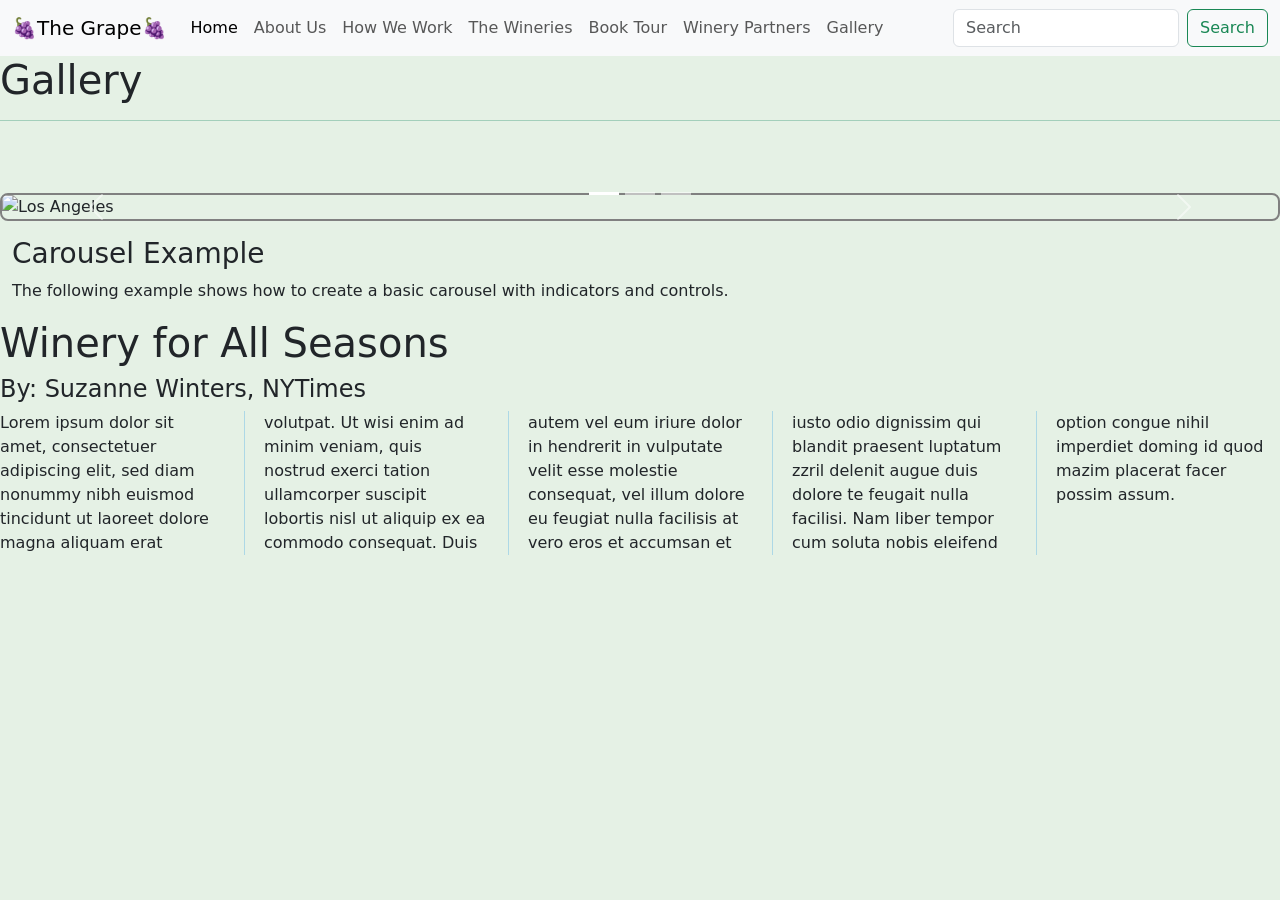
==== Gallery.html @ 32038452 "Add img to gallery page" ====
<!DOCTYPE html>
<html lang="en">

<head>
  <meta charset="UTF-8">
  <meta name="viewport" content="width=device-width, initial-scale=1.0">
  <title>Winery Partners</title>

  <link href="https://cdn.jsdelivr.net/npm/bootstrap@5.3.2/dist/css/bootstrap.min.css" rel="stylesheet"
    integrity="sha384-T3c6CoIi6uLrA9TneNEoa7RxnatzjcDSCmG1MXxSR1GAsXEV/Dwwykc2MPK8M2HN" crossorigin="anonymous">


  <script src="https://cdn.jsdelivr.net/npm/bootstrap@5.3.2/dist/js/bootstrap.bundle.min.js"
    integrity="sha384-C6RzsynM9kWDrMNeT87bh95OGNyZPhcTNXj1NW7RuBCsyN/o0jlpcV8Qyq46cDfL"
    crossorigin="anonymous"></script>

  <style>
  .newspaper {
    column-count: 5;
    column-gap: 40px;
    column-rule-style: solid;
    column-rule-width: 1px;
    column-rule-color: lightblue;
  }

  </style>

<link rel="stylesheet" href="css/style.css">

</head>



<body>

   <nav class="navbar navbar-expand-lg bg-body-tertiary">
    <div class="container-fluid">
     <a class="navbar-brand" href="#">🍇The Grape🍇</a>
      <button class="navbar-toggler" type="button" data-bs-toggle="collapse" data-bs-target="#navbarSupportedContent"
        aria-controls="navbarSupportedContent" aria-expanded="false" aria-label="Toggle navigation">
        <span class="navbar-toggler-icon"></span>
      </button>
      <div class="collapse navbar-collapse" id="navbarSupportedContent">
        <ul class="navbar-nav me-auto mb-2 mb-lg-0">
          <li class="nav-item">
            <a class="nav-link active" aria-current="page" href="/#home">Home</a>
          </li>
         
                   
          <li class="nav-item">
            <a class="nav-link" href="/#aboutus">About Us</a>
          </li>
          <li class="nav-item">
            <a class="nav-link" href="/#howwework">How We Work</a>
          </li>
          <li class="nav-item">
            <a class="nav-link" href="/#thewineries">The Wineries</a>
          </li>
          <li class="nav-item">
            <a class="nav-link" href="/#booktour">Book Tour</a>
          </li>
          <li class="nav-item">
            <a class="nav-link" href="/WineryPartners.html">Winery Partners</a>
            </li>   
            <li class="nav-item">
              <a class="nav-link" href="/Gallery.html">Gallery</a>
              </li>  
            

        </ul>
        <form class="d-flex" role="search">
          <input class="form-control me-2" type="search" placeholder="Search" aria-label="Search">
          <button class="btn btn-outline-success" type="submit">Search</button>
        </form>
      </div>
    </div>
  </nav>



<H1>Gallery</h1>
<div class="h4 pb-2 mb-4 text-success border-bottom border-success-subtle"></div>
<br>
<br>


  <body>
  
<!-- Carousel -->
<div id="demo" class="carousel slide" data-bs-ride="carousel">

  <!-- Indicators/dots -->
  <div class="carousel-indicators">
    <button type="button" data-bs-target="#demo" data-bs-slide-to="0" class="active"></button>
    <button type="button" data-bs-target="#demo" data-bs-slide-to="1"></button>
    <button type="button" data-bs-target="#demo" data-bs-slide-to="2"></button>
  </div>
  
  <!-- The slideshow/carousel -->
  <div class="carousel-inner">
    <div class="carousel-item active">
      <img src="https://media.istockphoto.com/id/851003496/photo/vineyard-in-winter.jpg?s=612x612&w=0&k=20&c=q_4CbNfBuMh-rvE0OznR-K16FC6zSnBEAUK3tKQ2Fi0=" alt="Los Angeles" class="d-block" style="width:100%">
    </div>
    <div class="carousel-item">
      <img src="https://images.pexels.com/photos/4946873/pexels-photo-4946873.jpeg?auto=compress&cs=tinysrgb&w=1260&h=750&dpr=1" alt="Chicago" class="d-block" style="width:100%">
    </div>
    <div class="carousel-item">
      <img src="https://images.pexels.com/photos/5732806/pexels-photo-5732806.jpeg?auto=compress&cs=tinysrgb&w=600" alt="New York" class="d-block" style="width:100%">
    </div>
  </div>
  
  <!-- Left and right controls/icons -->
  <button class="carousel-control-prev" type="button" data-bs-target="#demo" data-bs-slide="prev">
    <span class="carousel-control-prev-icon"></span>
  </button>
  <button class="carousel-control-next" type="button" data-bs-target="#demo" data-bs-slide="next">
    <span class="carousel-control-next-icon"></span>
  </button>
</div>

<div class="container-fluid mt-3">
  <h3>Carousel Example</h3>
  <p>The following example shows how to create a basic carousel with indicators and controls.</p>
</div>

















  <h1>Winery for All Seasons</h1>
  <h4>By: Suzanne Winters, NYTimes</h4>
  
  <div class="newspaper">
  Lorem ipsum dolor sit amet, consectetuer adipiscing elit, sed diam nonummy nibh euismod tincidunt ut laoreet dolore magna aliquam erat volutpat. Ut wisi enim ad minim veniam, quis nostrud exerci tation ullamcorper suscipit lobortis nisl ut aliquip ex ea commodo consequat. Duis autem vel eum iriure dolor in hendrerit in vulputate velit esse molestie consequat, vel illum dolore eu feugiat nulla facilisis at vero eros et accumsan et iusto odio dignissim qui blandit praesent luptatum zzril delenit augue duis dolore te feugait nulla facilisi. Nam liber tempor cum soluta nobis eleifend option congue nihil imperdiet doming id quod mazim placerat facer possim assum.
  </div>
  



  </body>
  </html>
  
  
  

















</body>

</html>
---- css/style.css ----
.container {
    display: flex;
    flex-direction: column;
    align-items: left;
    margin-bottom: 20px;
    margin-top: 20px;
       }


 body {
        background-color: rgb(229, 241, 229);
      }

 
      img {
        border-radius: 8px;
        border: 2px solid gray;
      }
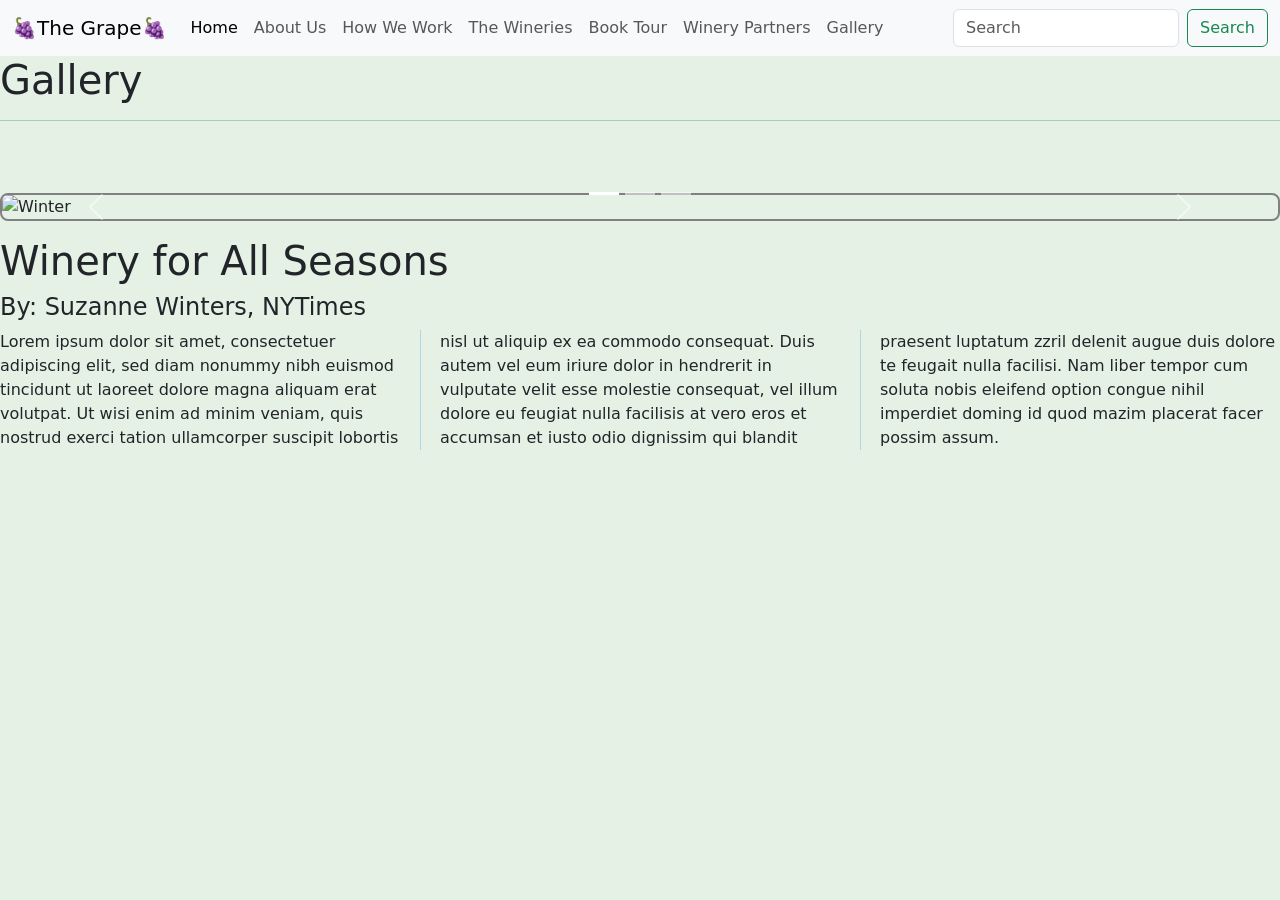
==== commit e7741a80: "Add carousel" ====
--- a/Gallery.html
+++ b/Gallery.html
@@ -16,7 +16,7 @@
 
   <style>
   .newspaper {
-    column-count: 5;
+    column-count: 3;
     column-gap: 40px;
     column-rule-style: solid;
     column-rule-width: 1px;
@@ -99,13 +99,13 @@
   <!-- The slideshow/carousel -->
   <div class="carousel-inner">
     <div class="carousel-item active">
-      <img src="https://media.istockphoto.com/id/851003496/photo/vineyard-in-winter.jpg?s=612x612&w=0&k=20&c=q_4CbNfBuMh-rvE0OznR-K16FC6zSnBEAUK3tKQ2Fi0=" alt="Los Angeles" class="d-block" style="width:100%">
+      <img src="https://media.istockphoto.com/id/851003496/photo/vineyard-in-winter.jpg?s=612x612&w=0&k=20&c=q_4CbNfBuMh-rvE0OznR-K16FC6zSnBEAUK3tKQ2Fi0=" alt="Winter" class="d-block" style="width:100%">
     </div>
     <div class="carousel-item">
-      <img src="https://images.pexels.com/photos/4946873/pexels-photo-4946873.jpeg?auto=compress&cs=tinysrgb&w=1260&h=750&dpr=1" alt="Chicago" class="d-block" style="width:100%">
+      <img src="https://images.pexels.com/photos/4946873/pexels-photo-4946873.jpeg?auto=compress&cs=tinysrgb&w=1260&h=750&dpr=1" alt="Summer" class="d-block" style="width:100%">
     </div>
     <div class="carousel-item">
-      <img src="https://images.pexels.com/photos/5732806/pexels-photo-5732806.jpeg?auto=compress&cs=tinysrgb&w=600" alt="New York" class="d-block" style="width:100%">
+      <img src="https://images.pexels.com/photos/5732806/pexels-photo-5732806.jpeg?auto=compress&cs=tinysrgb&w=600" alt="Fall" class="d-block" style="width:100%">
     </div>
   </div>
   
@@ -119,8 +119,8 @@
 </div>
 
 <div class="container-fluid mt-3">
-  <h3>Carousel Example</h3>
-  <p>The following example shows how to create a basic carousel with indicators and controls.</p>
+  
+ 
 </div>
 
 
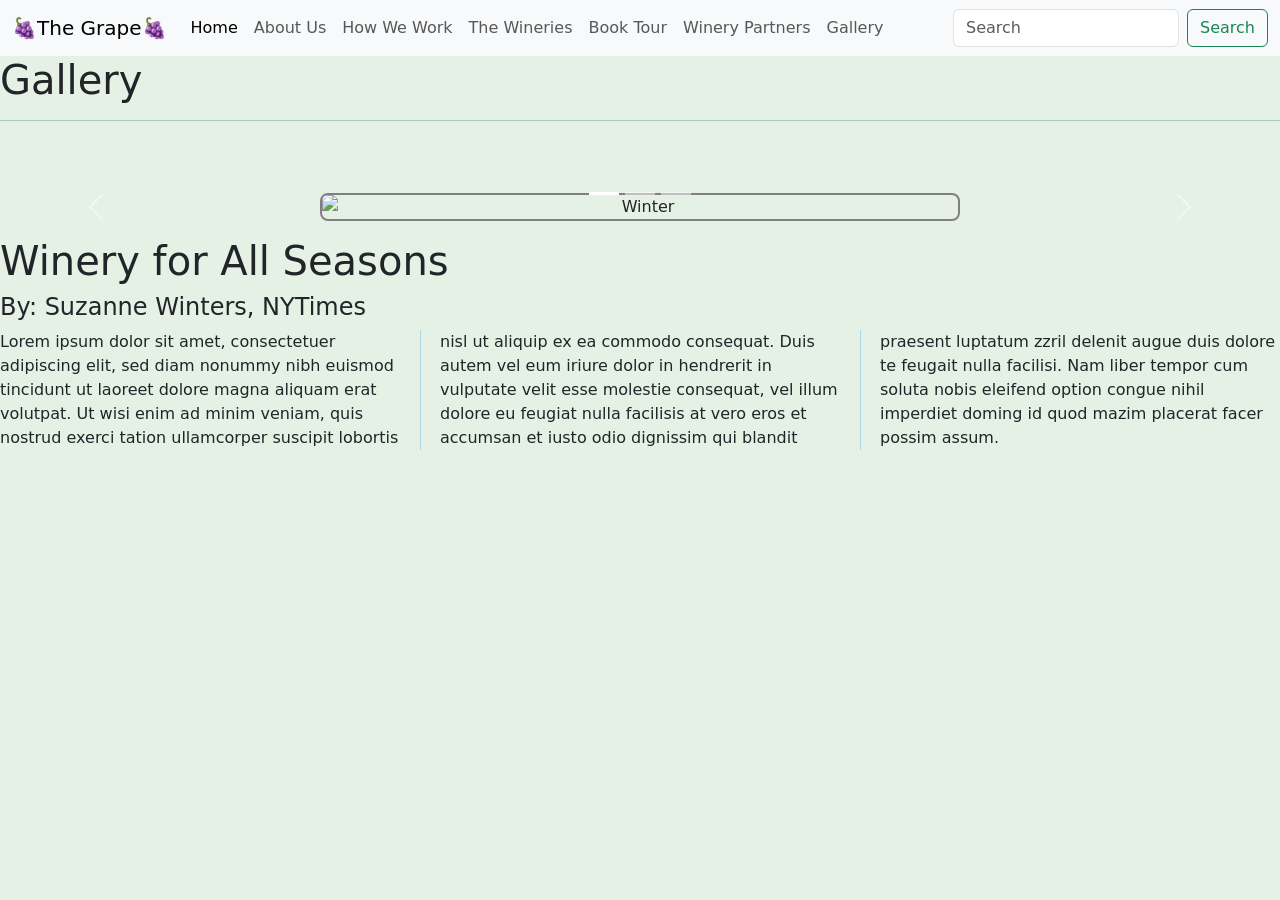
==== commit 37cd7cc0: "Center carousel images" ====
--- a/Gallery.html
+++ b/Gallery.html
@@ -97,15 +97,15 @@
   </div>
   
   <!-- The slideshow/carousel -->
-  <div class="carousel-inner">
+  <div class="carousel-inner" align="center">
     <div class="carousel-item active">
-      <img src="https://media.istockphoto.com/id/851003496/photo/vineyard-in-winter.jpg?s=612x612&w=0&k=20&c=q_4CbNfBuMh-rvE0OznR-K16FC6zSnBEAUK3tKQ2Fi0=" alt="Winter" class="d-block" style="width:100%">
+      <img src="https://media.istockphoto.com/id/851003496/photo/vineyard-in-winter.jpg?s=612x612&w=0&k=20&c=q_4CbNfBuMh-rvE0OznR-K16FC6zSnBEAUK3tKQ2Fi0=" alt="Winter" class="d-block" style="width:50%">
     </div>
     <div class="carousel-item">
-      <img src="https://images.pexels.com/photos/4946873/pexels-photo-4946873.jpeg?auto=compress&cs=tinysrgb&w=1260&h=750&dpr=1" alt="Summer" class="d-block" style="width:100%">
+      <img src="https://images.pexels.com/photos/4946873/pexels-photo-4946873.jpeg?auto=compress&cs=tinysrgb&w=1260&h=750&dpr=1" alt="Summer" class="d-block" style="width:50%">
     </div>
     <div class="carousel-item">
-      <img src="https://images.pexels.com/photos/5732806/pexels-photo-5732806.jpeg?auto=compress&cs=tinysrgb&w=600" alt="Fall" class="d-block" style="width:100%">
+      <img src="https://images.pexels.com/photos/5732806/pexels-photo-5732806.jpeg?auto=compress&cs=tinysrgb&w=600" alt="Fall" class="d-block" style="width:50%">
     </div>
   </div>
   
@@ -119,9 +119,7 @@
 </div>
 
 <div class="container-fluid mt-3">
-  
- 
-</div>
+ </div>
 
 
 
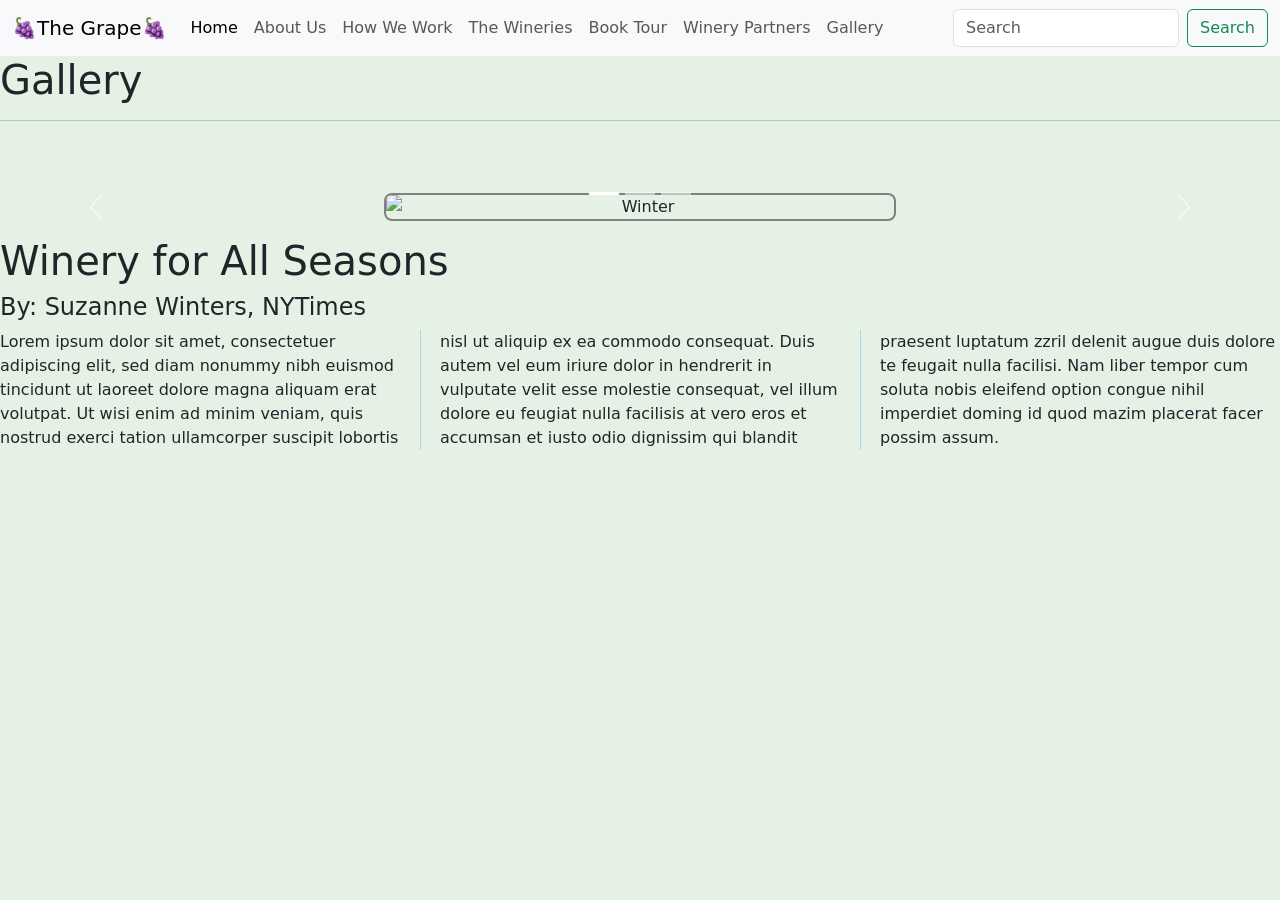
==== commit cf361375: "Adjust img size in carousel" ====
--- a/Gallery.html
+++ b/Gallery.html
@@ -99,13 +99,13 @@
   <!-- The slideshow/carousel -->
   <div class="carousel-inner" align="center">
     <div class="carousel-item active">
-      <img src="https://media.istockphoto.com/id/851003496/photo/vineyard-in-winter.jpg?s=612x612&w=0&k=20&c=q_4CbNfBuMh-rvE0OznR-K16FC6zSnBEAUK3tKQ2Fi0=" alt="Winter" class="d-block" style="width:50%">
+      <img src="https://media.istockphoto.com/id/851003496/photo/vineyard-in-winter.jpg?s=612x612&w=0&k=20&c=q_4CbNfBuMh-rvE0OznR-K16FC6zSnBEAUK3tKQ2Fi0=" alt="Winter" class="d-block" style="width:40%">
     </div>
     <div class="carousel-item">
-      <img src="https://images.pexels.com/photos/4946873/pexels-photo-4946873.jpeg?auto=compress&cs=tinysrgb&w=1260&h=750&dpr=1" alt="Summer" class="d-block" style="width:50%">
+      <img src="https://images.pexels.com/photos/4946873/pexels-photo-4946873.jpeg?auto=compress&cs=tinysrgb&w=1260&h=750&dpr=1" alt="Summer" class="d-block" style="width:40%">
     </div>
     <div class="carousel-item">
-      <img src="https://images.pexels.com/photos/5732806/pexels-photo-5732806.jpeg?auto=compress&cs=tinysrgb&w=600" alt="Fall" class="d-block" style="width:50%">
+      <img src="https://images.pexels.com/photos/5732806/pexels-photo-5732806.jpeg?auto=compress&cs=tinysrgb&w=600" alt="Fall" class="d-block" style="width:40%">
     </div>
   </div>
   
@@ -117,30 +117,14 @@
     <span class="carousel-control-next-icon"></span>
   </button>
 </div>
-
 <div class="container-fluid mt-3">
  </div>
-
-
-
-
-
-
-
-
-
-
-
-
-
-
-
 
 
   <h1>Winery for All Seasons</h1>
   <h4>By: Suzanne Winters, NYTimes</h4>
   
-  <div class="newspaper">
+  <div class="newspaper" style="margin-bottom: 100px">
   Lorem ipsum dolor sit amet, consectetuer adipiscing elit, sed diam nonummy nibh euismod tincidunt ut laoreet dolore magna aliquam erat volutpat. Ut wisi enim ad minim veniam, quis nostrud exerci tation ullamcorper suscipit lobortis nisl ut aliquip ex ea commodo consequat. Duis autem vel eum iriure dolor in hendrerit in vulputate velit esse molestie consequat, vel illum dolore eu feugiat nulla facilisis at vero eros et accumsan et iusto odio dignissim qui blandit praesent luptatum zzril delenit augue duis dolore te feugait nulla facilisi. Nam liber tempor cum soluta nobis eleifend option congue nihil imperdiet doming id quod mazim placerat facer possim assum.
   </div>
   
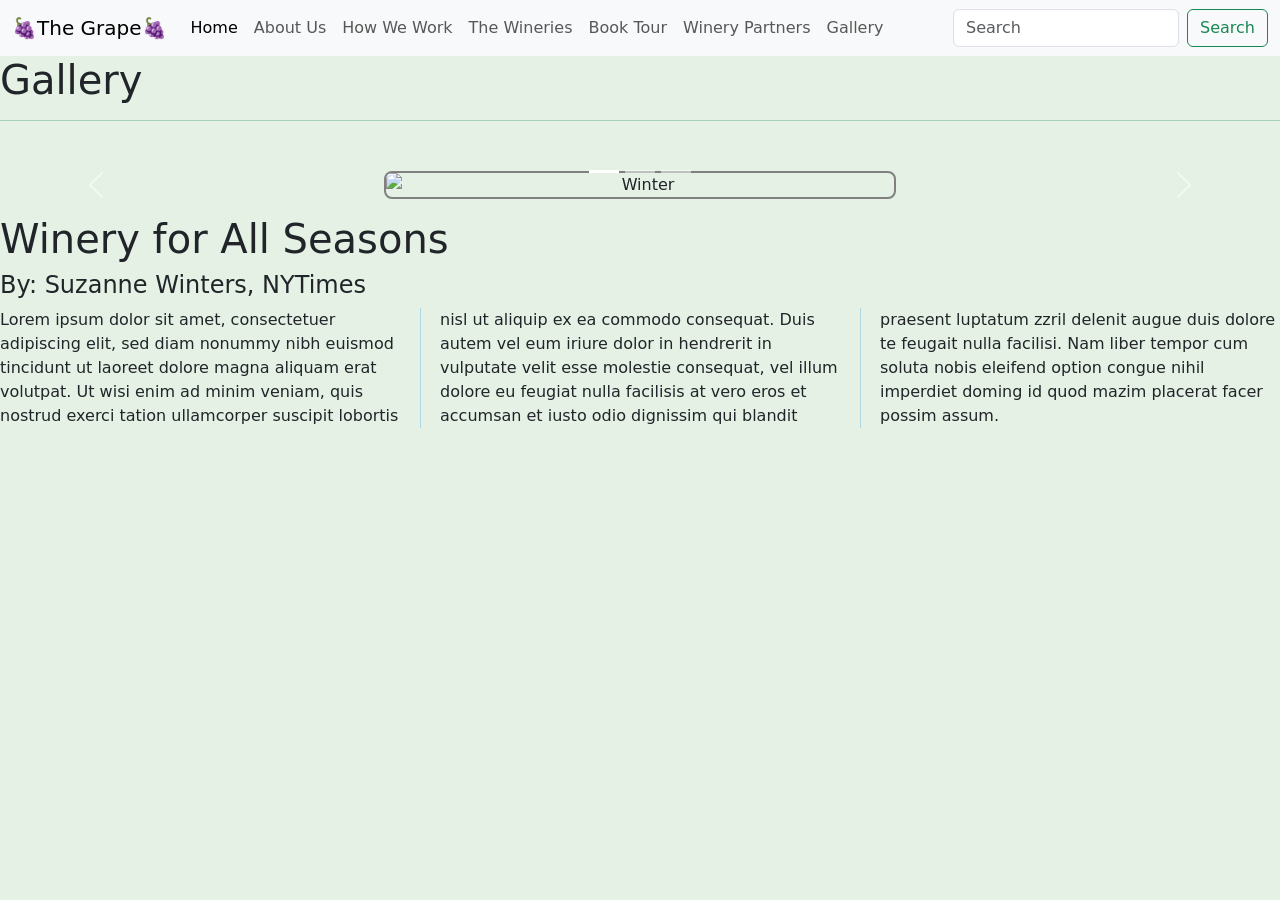
==== commit 3d8bc54b: "Fix errors from validator" ====
--- a/Gallery.html
+++ b/Gallery.html
@@ -80,11 +80,10 @@
 
 <H1>Gallery</h1>
 <div class="h4 pb-2 mb-4 text-success border-bottom border-success-subtle"></div>
-<br>
-<br>
 
 
-  <body>
+
+
   
 <!-- Carousel -->
 <div id="demo" class="carousel slide" data-bs-ride="carousel">
@@ -97,7 +96,7 @@
   </div>
   
   <!-- The slideshow/carousel -->
-  <div class="carousel-inner" align="center">
+  <div class="carousel-inner" align="center" >
     <div class="carousel-item active">
       <img src="https://media.istockphoto.com/id/851003496/photo/vineyard-in-winter.jpg?s=612x612&w=0&k=20&c=q_4CbNfBuMh-rvE0OznR-K16FC6zSnBEAUK3tKQ2Fi0=" alt="Winter" class="d-block" style="width:40%">
     </div>
@@ -124,7 +123,7 @@
   <h1>Winery for All Seasons</h1>
   <h4>By: Suzanne Winters, NYTimes</h4>
   
-  <div class="newspaper" style="margin-bottom: 100px">
+  <div class="newspaper" style="margin-bottom: 150px">
   Lorem ipsum dolor sit amet, consectetuer adipiscing elit, sed diam nonummy nibh euismod tincidunt ut laoreet dolore magna aliquam erat volutpat. Ut wisi enim ad minim veniam, quis nostrud exerci tation ullamcorper suscipit lobortis nisl ut aliquip ex ea commodo consequat. Duis autem vel eum iriure dolor in hendrerit in vulputate velit esse molestie consequat, vel illum dolore eu feugiat nulla facilisis at vero eros et accumsan et iusto odio dignissim qui blandit praesent luptatum zzril delenit augue duis dolore te feugait nulla facilisi. Nam liber tempor cum soluta nobis eleifend option congue nihil imperdiet doming id quod mazim placerat facer possim assum.
   </div>
   
@@ -133,8 +132,6 @@
 
   </body>
   </html>
-  
-  
   
 
 
@@ -146,22 +143,3 @@
 
 
 
-
-
-
-
-
-
-
-</body>
-
-</html>
-
-
-
-
-
-
-
-
-
--- a/css/style.css
+++ b/css/style.css
@@ -21,4 +21,6 @@
       }
 
 
-
+.carousel-inner {
+    margin-top: 50px;
+ }
